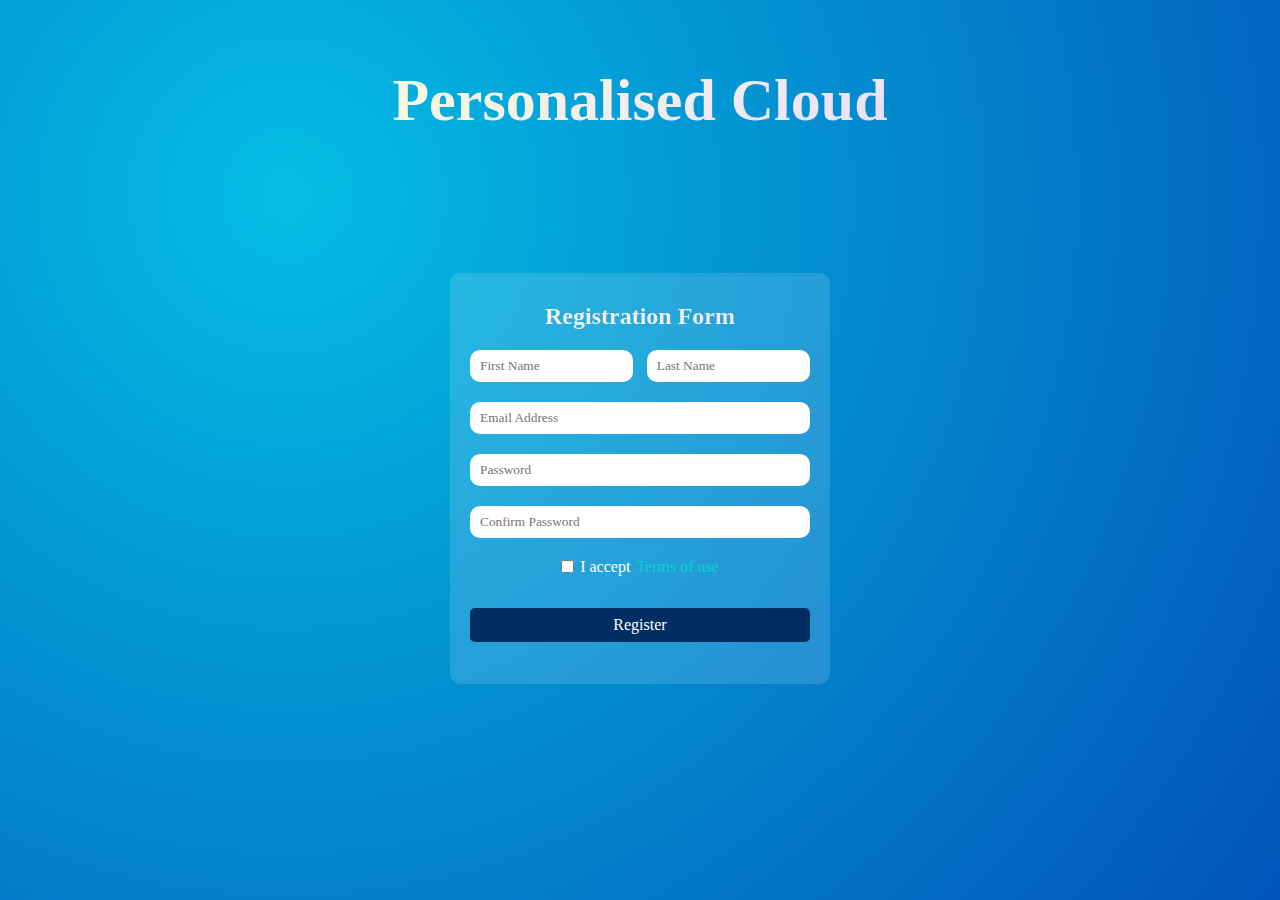
==== Registration form/form.html @ 00a2ab07 "Add files via upload" ====
<!DOCTYPE html>
<html lang="en">
<head>
    <meta charset="UTF-8">
    <meta http-equiv="X-UA-Compatible" content="IE=edge">
    <meta name="viewport" content="width=device-width, initial-scale=1.0">
    <link rel="stylesheet" href="./style.css">
    <title>Registration form</title>
</head>
<body>
    <header>
        <h1>Personalised Cloud</h1>
    </header>
    <form class="form-container">
        <h2>Registration Form</h2>
        <div class="name">
            <input type="text" placeholder="First Name" required>
            <input type="text" placeholder="Last Name" required>
        </div>
        <input type="email" placeholder="Email Address" required>
        <input type="password" placeholder="Password" required>
        <input type="password" placeholder="Confirm Password" required>
        <div class="terms">
            <input type="checkbox" required> I accept <a href="">Terms of use</a>
        </div>
        <a href="../Upload Page/Upload.html"><button>Register</button></a>
    </form>
    <script src="script.js"></script>
</body>
</html>
---- Registration form/style.css ----
* {
    margin: 0;
    padding: 0;
    box-sizing: border-box;
    font-family: 'Segoe UI';
    text-decoration: none;
}

body {
    width: 100vw;
    height: 100vh;
    display: grid;
    place-items: center;
    background-image: radial-gradient( circle farthest-corner at 22.4% 21.7%, rgba(4,189,228,1) 0%, rgba(2,83,185,1) 100.2% );
    background-repeat: no-repeat;
    background-size: cover;
}

.form-container {
    color: white;
    width: 380px;
    background-color: rgba(255, 255, 255, 0.137);
    display: flex;
    margin: 5px;
    flex-direction: column;
    gap: 20px;
    padding: 30px 20px;
    text-align: center;
    border-radius: 10px;
    margin-bottom: 150px;
}

.name {
    display: flex;
    justify-content: space-between;
}

.name input {
    width: 48%;
}

input {
    padding: 8px 10px;
    border-radius: 10px;
    border: none;
    outline: none;
}

input [type='checkbox'] {
    accent-color: rgb(5,211,183);
    width: 15px;
    height: 15px;
}

.terms {
    display: flex;
    justify-content: center;
    gap: 6px;
    align-items: center;
}

.terms a {
    color: rgb(5, 211, 210);
}

button {
    width: 100%;
    padding: 8px 0;
    margin: 12px 0;
    background-color: #002D62;
    color: white;
    outline: none;
    border: none;
    border-radius: 5px;
    font-size: 16px;
}

button:hover {
    background-color: green;
}

button:active {
    outline: 5px solid rgba(85, 92, 99, 0.445);
}
h2 {
    width: 100%;
    text-align: center;
    font-weight: 600;
    background-image: linear-gradient(-20deg, #e9defa 0%, #fbfcdb 100%);

    color: transparent;
    background-clip: text;
    -webkit-background-clip: text;
}

header h1 {
    width: 100%;
    font-size: 60px;
    text-align: center;
    font-weight: 600;
    background-image: linear-gradient(-20deg, #e9defa 0%, #fbfcdb 100%);

    color: transparent;
    background-clip: text;
    -webkit-background-clip: text;
}
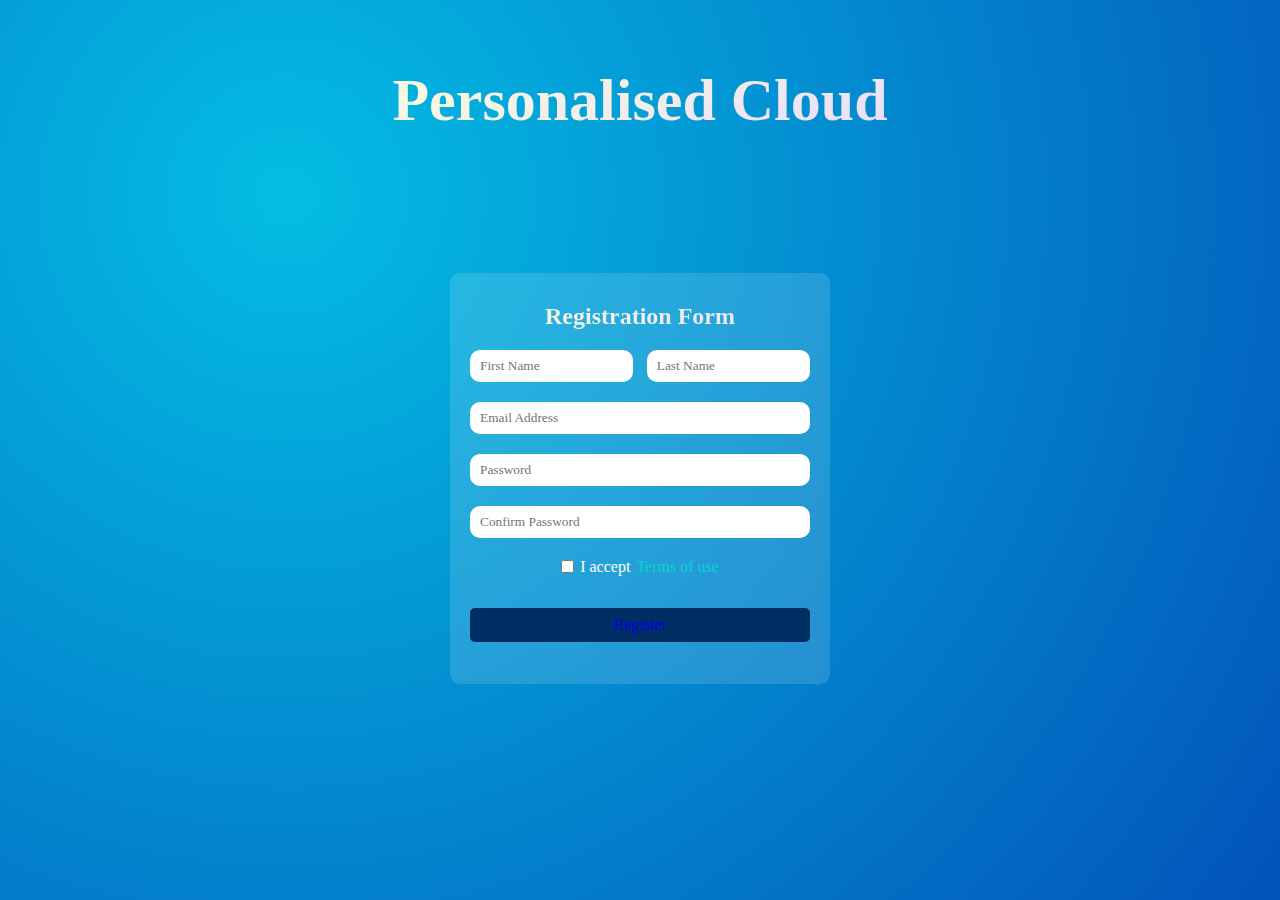
==== commit 470debfa: "Update form.html" ====
--- a/Registration form/form.html
+++ b/Registration form/form.html
@@ -14,17 +14,17 @@
     <form class="form-container">
         <h2>Registration Form</h2>
         <div class="name">
-            <input type="text" placeholder="First Name" required>
-            <input type="text" placeholder="Last Name" required>
+            <input type="text" placeholder="First Name" name="first_name" required>
+            <input type="text" placeholder="Last Name" name="last_name" required>
         </div>
-        <input type="email" placeholder="Email Address" required>
-        <input type="password" placeholder="Password" required>
-        <input type="password" placeholder="Confirm Password" required>
+        <input type="email" placeholder="Email Address" name="email" required>
+        <input type="password" placeholder="Password" name="password" required>
+        <input type="password" placeholder="Confirm Password" name="password" required>
         <div class="terms">
-            <input type="checkbox" required> I accept <a href="">Terms of use</a>
+            <input type="checkbox" name="checkbox" required> I accept <a href="">Terms of use</a>
         </div>
-        <a href="../Upload Page/Upload.html"><button>Register</button></a>
+    <button><a href="../Upload Page/Upload.html" id="register">Register</a></button>
     </form>
     <script src="script.js"></script>
 </body>
-</html>+</html>
